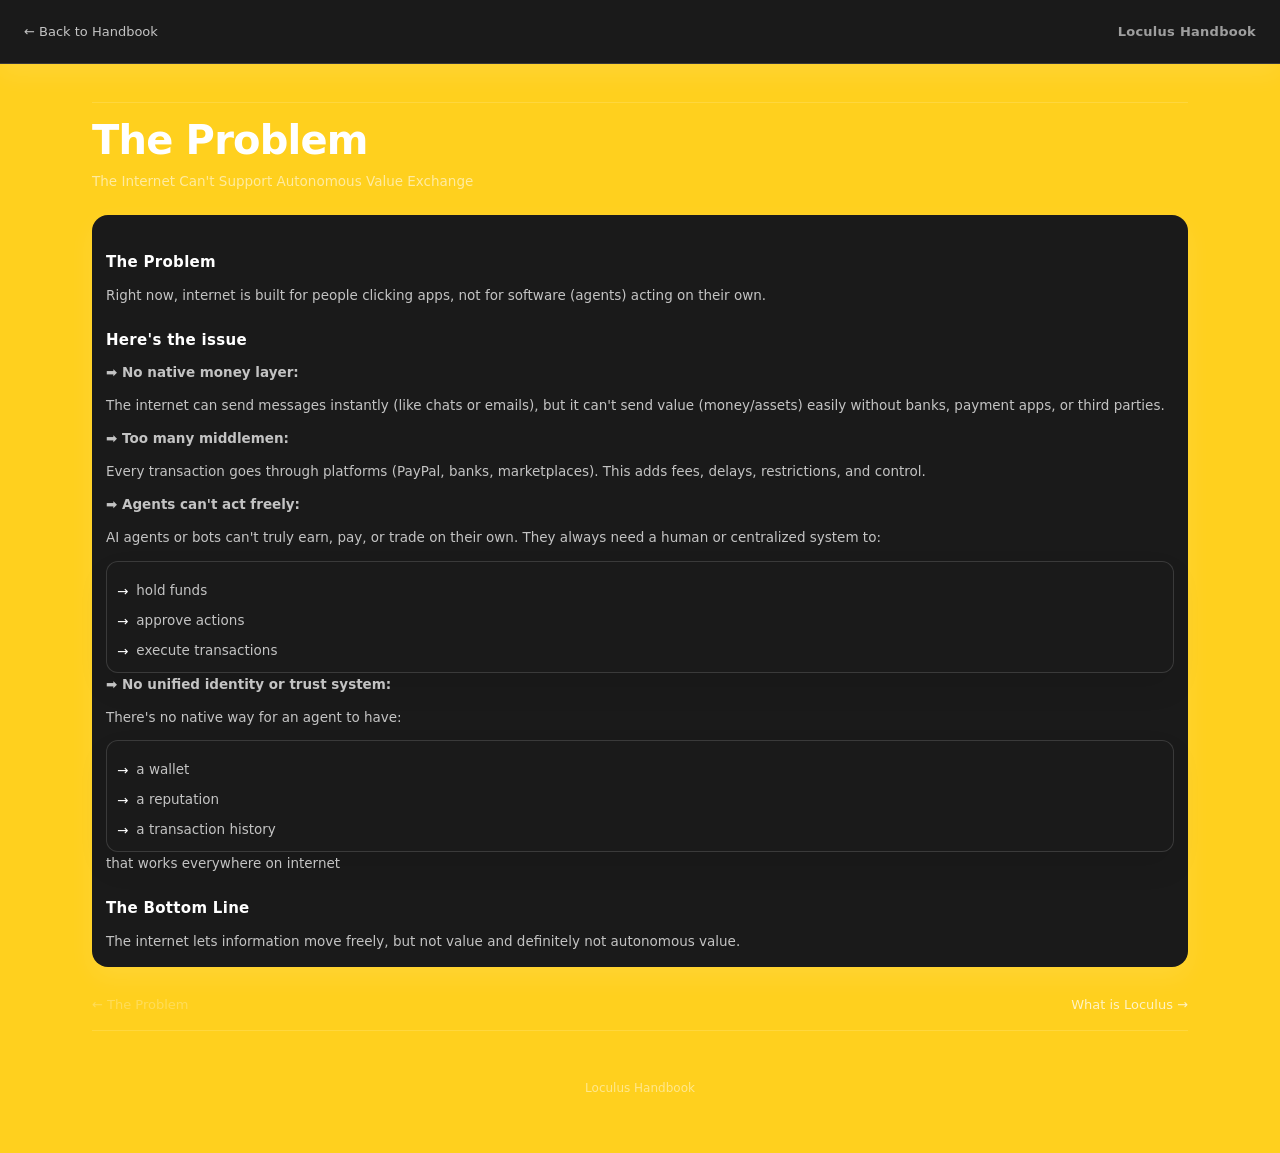
==== topics/topic-1.html @ b83e050d "pushhh" ====
<!doctype html>
<html lang="en">

<head>
  <meta charset="utf-8" />
  <meta name="viewport" content="width=device-width, initial-scale=1" />
  <title>Topic 1 - Loculus Handbook</title>

  <link href="https://cdn.jsdelivr.net/npm/bootstrap@5.3.3/dist/css/bootstrap.min.css" rel="stylesheet" />
  <link rel="stylesheet" href="../assets/css/styles.css" />
</head>

<body class="topic-page">
  <header class="topbar">
    <div class="container-fluid px-4 d-flex align-items-center justify-content-between">
      <a class="topic-topbar-link" href="../index.html">&larr; Back to Handbook</a>
      <div class="handbook-name">Loculus Handbook</div>
    </div>
  </header>

  <main class="page">
    <div class="page__bg" aria-hidden="true"></div>
    <div class="page__overlay" aria-hidden="true"></div>

    <div class="container page__content">
      <div class="row justify-content-center">
        <div class="col-12 col-lg-10 col-xl-8">
          <div class="section-divider my-3"></div>
          <h1 class="page__title">The Problem</h1>
          <p class="page__subtitle">The Internet Can't Support Autonomous Value Exchange</p>

          <div class="topic-card topic-card--content mt-4" style="margin-bottom: 0;">
            <div class="topic-card__title">Topic 1</div>
            <div class="topic-content">
              <div class="topic-section">
                <div class="topic-section__title">The Problem</div>
                <p class="topic-text">Right now, internet is built for people clicking apps, not for software (agents)
                  acting on their own.</p>

                <div class="topic-section">
                  <div class="topic-section__title">Here's the issue</div>
                  <p class="topic-text"><strong>➡️ No native money layer:</strong></p>
                  <p class="topic-text">The internet can send messages instantly (like chats or emails), but it can't
                    send value (money/assets) easily without banks, payment apps, or third parties.</p>

                  <p class="topic-text"><strong>➡️ Too many middlemen:</strong></p>
                  <p class="topic-text">Every transaction goes through platforms (PayPal, banks, marketplaces). This
                    adds fees, delays, restrictions, and control.</p>

                  <p class="topic-text"><strong>➡️ Agents can't act freely:</strong></p>
                  <p class="topic-text">AI agents or bots can't truly earn, pay, or trade on their own. They always need
                    a human or centralized system to:</p>
                  <div class="arrow-box">
                    <ul class="arrow-list">
                      <li>hold funds</li>
                      <li>approve actions</li>
                      <li>execute transactions</li>
                    </ul>
                  </div>

                  <p class="topic-text"><strong>➡️ No unified identity or trust system:</strong></p>
                  <p class="topic-text">There's no native way for an agent to have:</p>
                  <div class="arrow-box">
                    <ul class="arrow-list">
                      <li>a wallet</li>
                      <li>a reputation</li>
                      <li>a transaction history</li>
                    </ul>
                  </div>
                  <p class="topic-text">that works everywhere on internet</p>
                </div>

                <div class="topic-section">
                  <div class="topic-section__title">The Bottom Line</div>
                  <p class="topic-text">The internet lets information move freely, but not value and definitely not
                    autonomous value.</p>
                </div>
              </div>
            </div>
          </div>

          <div class="topic-nav">
            <a class="is-disabled" href="#">&larr; The Problem</a>
            <a href="topic-2.html">What is Loculus &rarr;</a>
          </div>
          <div class="section-divider mt-3"></div>
        </div>
      </div>

      <footer class="footer mt-5">
        <div class="footer__note">Loculus Handbook</div>
      </footer>
    </div>
  </main>

  <script src="https://cdn.jsdelivr.net/npm/bootstrap@5.3.3/dist/js/bootstrap.bundle.min.js"></script>
</body>

</html>
---- assets/css/styles.css ----
:root {
  --bg: #000000;
  --surface: #1a1a1a;
  --surface-2: #2d2d2d;
  --ink: #FFFFFF;
  --ink-2: rgba(255, 255, 255, 0.74);
  --ink-3: rgba(255, 255, 255, 0.58);
  --border: rgba(255, 255, 255, 0.14);
  --border-strong: rgba(255, 255, 255, 0.22);
  --shadow: 0 18px 45px rgba(255, 255, 255, 0.14);
  --shadow-sm: 0 10px 26px rgba(255, 255, 255, 0.10);
  --radius: 16px;
  --radius-sm: 12px;
  --text: var(--ink);
  --muted: var(--ink-3);
}

* {
  box-sizing: border-box;
}

body {
  margin: 0;
  color: var(--text);
  font-family: ui-sans-serif, system-ui, -apple-system, Segoe UI, Roboto, Helvetica, Arial,
    "Apple Color Emoji", "Segoe UI Emoji";
  text-rendering: optimizeLegibility;
  -webkit-font-smoothing: antialiased;
}

.topbar {
  position: fixed;
  top: 0;
  left: 0;
  right: 0;
  height: 64px;
  display: flex;
  align-items: center;
  z-index: 20;
  background: var(--surface);
  backdrop-filter: blur(14px);
  -webkit-backdrop-filter: blur(14px);
  border-bottom: 1px solid var(--border);
  box-shadow: var(--shadow-sm);
}

.brand {
  font-weight: 700;
  letter-spacing: 0.14em;
  font-size: 14px;
  opacity: 0.9;
  color: var(--ink-2);
}

.handbook-name {
  font-weight: 650;
  letter-spacing: 0.02em;
  font-size: 13px;
  color: var(--ink-3);
}

.brand__logo {
  height: 26px;
  width: auto;
  display: block;
  filter: drop-shadow(0 10px 22px rgba(13, 13, 13, 0.18));
}

.page {
  position: relative;
  min-height: 100vh;
  padding-top: 86px;
  padding-bottom: 56px;
  overflow: hidden;
}

.page__bg {
  position: absolute;
  inset: 0;
  background-image: url("../images/logo.jpg");
  background-size: cover;
  background-position: center;
  background-repeat: no-repeat;
  opacity: 1;
  z-index: 1;
}

@media (min-width: 992px) {
  body:not(.topic-page) .page__bg {
    background-size: cover;
    background-position: center;
  }
}

@media (min-width: 992px) {
  .topic-page .page__content .row.justify-content-center>.col-12.col-lg-10.col-xl-8 {
    flex: 0 0 auto;
    width: 100%;
    max-width: 1040px;
  }
}

@media (min-width: 1200px) {
  .topic-page .page__content .row.justify-content-center>.col-12.col-lg-10.col-xl-8 {
    max-width: 1120px;
  }
}

.page__overlay {
  position: absolute;
  inset: 0;
  background: transparent;
}

.page__content {
  position: relative;
  z-index: 10;
}

.hero-block {
  display: inline-block;
  text-align: center;
}

.page__title {
  margin-top: 6px;
  font-size: clamp(26px, 3.5vw, 40px);
  line-height: 1.05;
  font-weight: 820;
  text-align: center;
  letter-spacing: -0.02em;
  color: var(--ink);
}

.page__subtitle {
  margin-top: 10px;
  margin-bottom: 0;
  max-width: 100%;
  color: var(--muted);
  font-size: 13.5px;
  text-align: center;
  margin-left: auto;
  margin-right: auto;
}

.topic-page .page__title {
  text-align: left;
}

.topic-page .page__subtitle {
  text-align: left;
  margin-left: 0;
  margin-right: 0;
}

.topic-card {
  display: block;
  text-decoration: none;
  color: var(--text);
  background: var(--surface);
  border: 1px solid var(--border);
  border-radius: var(--radius);
  padding: 14px 14px;
  box-shadow: var(--shadow-sm);
  margin-bottom: 16px;
  text-align: left;
  transition: transform 170ms ease, background 170ms ease, border-color 170ms ease, box-shadow 170ms ease;
}

.topic-card--content {
  border: none;
}

.topic-page .topic-card--content>.topic-card__title {
  display: none;
}

.topic-grid .topic-card {
  margin-bottom: 0;
  height: 100%;
}

.topic-grid .topic-card__title {
  padding-bottom: 8px;
  border-bottom: 1px solid var(--border);
}

.topic-grid .topic-card__desc {
  margin-top: 8px;
}

.topic-card:hover {
  transform: translateY(-2px);
  background: var(--surface-2);
  border-color: var(--border-strong);
  box-shadow: var(--shadow);
  color: var(--text);
}

.topic-card__title {
  font-weight: 700;
  font-size: 14.5px;
  line-height: 1.25;
  display: block;
  color: var(--ink-2);
}

.topic-card__desc {
  margin-top: 6px;
  color: var(--muted);
  font-size: 12px;
  line-height: 1.35;
  overflow-wrap: anywhere;
  margin-left: 0;
  padding-left: 0;
  text-indent: 0;
  display: block;
  white-space: normal;
}

.footer {
  text-align: center;
  color: var(--ink-3);
  font-size: 12px;
}

.footer__links {
  display: flex;
  flex-wrap: wrap;
  justify-content: center;
  gap: 10px 16px;
  margin-bottom: 10px;
}

.footer__link {
  color: var(--ink-3);
  text-decoration: none;
}

.footer__link:hover {
  color: var(--ink-2);
  text-decoration: underline;
}

.footer__note {
  opacity: 0.85;
}

@media (max-width: 576px) {
  .page__content {
    padding-left: 18px;
    padding-right: 18px;
  }

  .topic-grid {
    max-width: 430px;
    margin-left: auto;
    margin-right: auto;
    --bs-gutter-x: 18px;
    --bs-gutter-y: 14px;
  }

  .topic-card {
    padding: 12px 12px;
    border-radius: var(--radius-sm);
  }

  .topic-card__title {
    font-size: 12px;
  }

  .topic-card__desc {
    font-size: 11px;
    line-height: 1.3;
    display: -webkit-box;
    line-clamp: 2;
    -webkit-line-clamp: 2;
    -webkit-box-orient: vertical;
    overflow: hidden;
  }

  .footer {
    margin-top: 38px !important;
  }

  .footer__links {
    gap: 8px 14px;
  }
}

.topic-topbar-link {
  color: var(--ink-2);
  text-decoration: none;
  font-size: 13px;
}

.topic-topbar-link:hover {
  color: var(--ink);
  text-decoration: underline;
}

.section-divider {
  height: 1px;
  background: var(--border);
}

.topic-nav {
  display: flex;
  justify-content: space-between;
  gap: 12px;
  margin-top: 28px;
}

.topic-nav a {
  color: var(--ink-2);
  text-decoration: none;
  font-size: 13px;
}

.topic-nav a:hover {
  color: var(--ink);
  text-decoration: underline;
}

.topic-nav .is-disabled {
  opacity: 0.35;
  pointer-events: none;
}

.topic-content {
  margin-top: 18px;
}

.topic-section {
  margin-top: 22px;
}

.topic-section__title {
  font-weight: 750;
  font-size: 15px;
  letter-spacing: 0.02em;
  color: var(--ink);
  margin-bottom: 10px;
}

.topic-text {
  font-size: 13.5px;
  line-height: 1.7;
  color: var(--ink-2);
  margin: 0;
}

.topic-text+.topic-text {
  margin-top: 10px;
}

.arrow-list {
  list-style: none;
  padding-left: 0;
  margin: 10px 0 0 0;
}

.arrow-box {
  margin-top: 12px;
  padding: 10px 10px;
  border-radius: var(--radius-sm);
  background: var(--surface);
  border: 1px solid var(--border);
  box-shadow: 0 14px 30px rgba(13, 13, 13, 0.08);
}

.arrow-box .arrow-list {
  margin-top: 0;
}

.arrow-list li {
  display: flex;
  gap: 8px;
  align-items: flex-start;
  margin-top: 8px;
  color: var(--ink-2);
  font-size: 13.5px;
  line-height: 1.55;
}

.arrow-list li::before {
  content: "\2192";
  color: var(--ink);
  margin-top: 1px;
}

.topic-image {
  width: 100%;
  height: auto;
  border-radius: 12px;
  border: 1px solid var(--border);
  display: block;
}
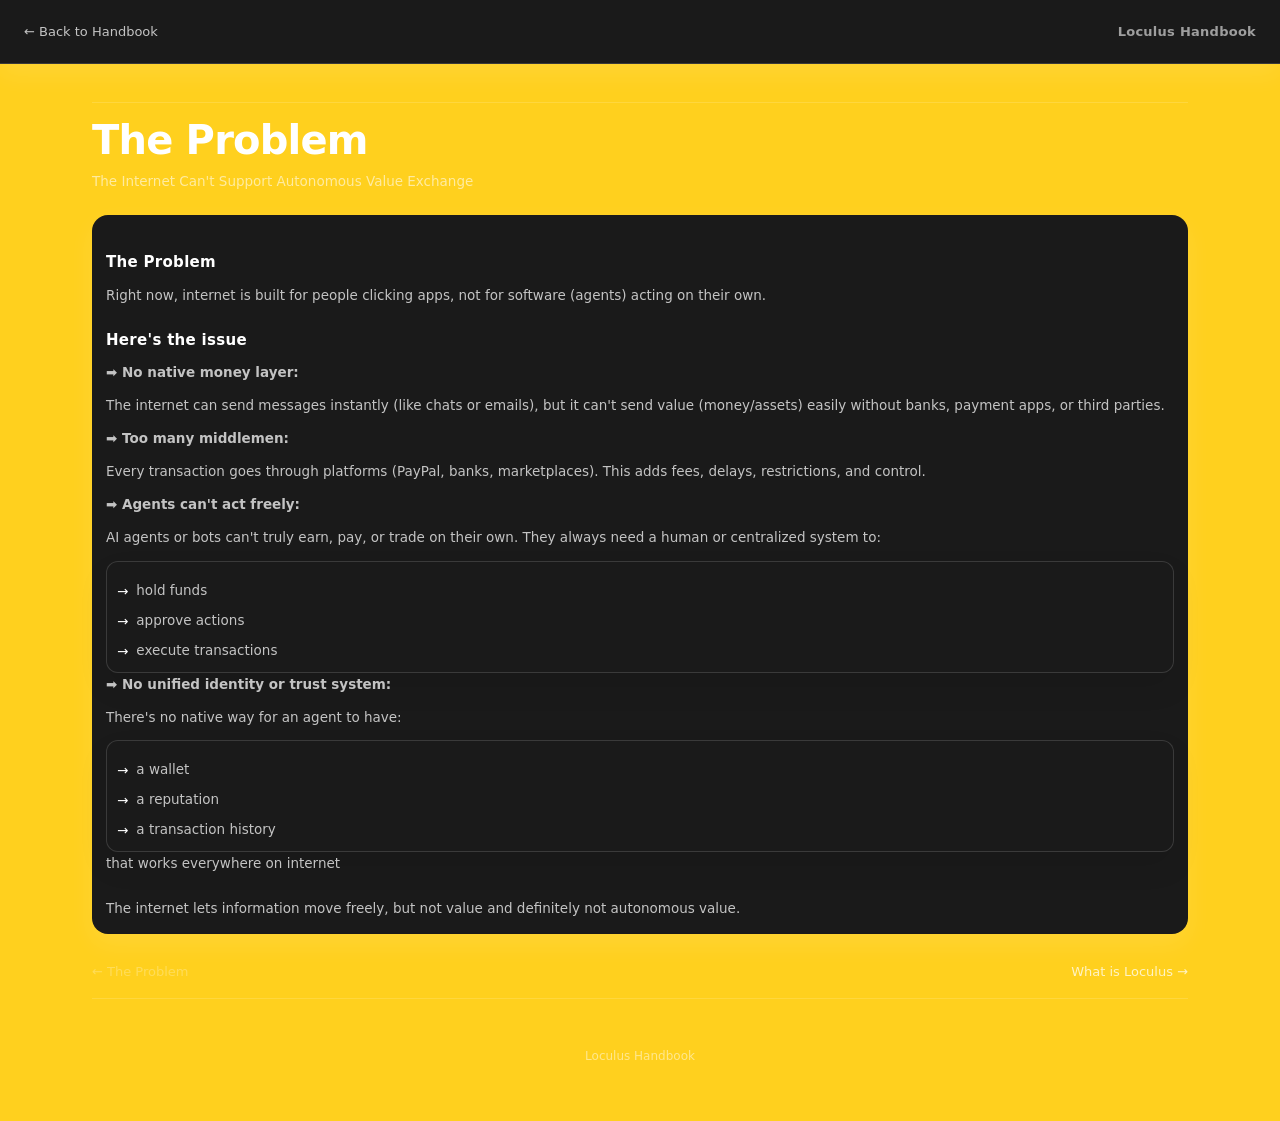
==== commit 48a6e092: "push" ====
--- a/topics/topic-1.html
+++ b/topics/topic-1.html
@@ -71,7 +71,7 @@
                 </div>
 
                 <div class="topic-section">
-                  <div class="topic-section__title">The Bottom Line</div>
+              
                   <p class="topic-text">The internet lets information move freely, but not value and definitely not
                     autonomous value.</p>
                 </div>
